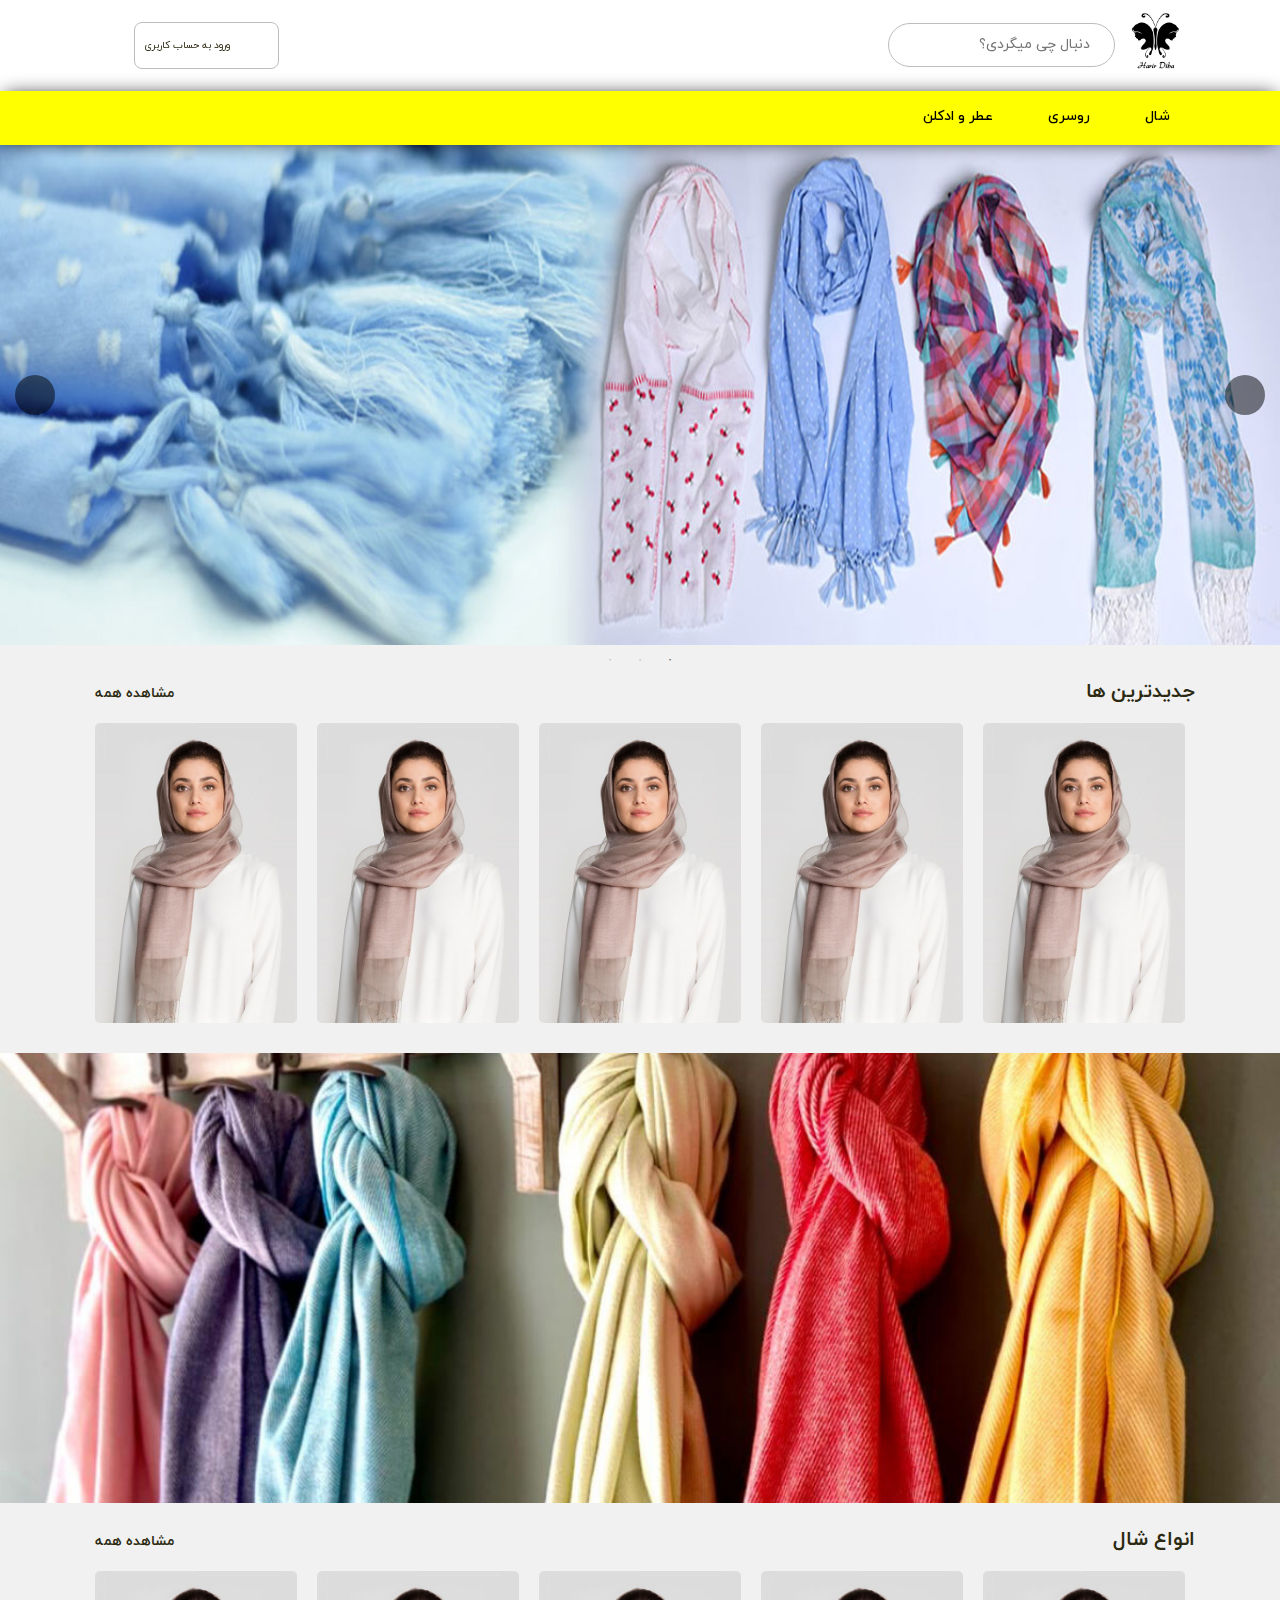
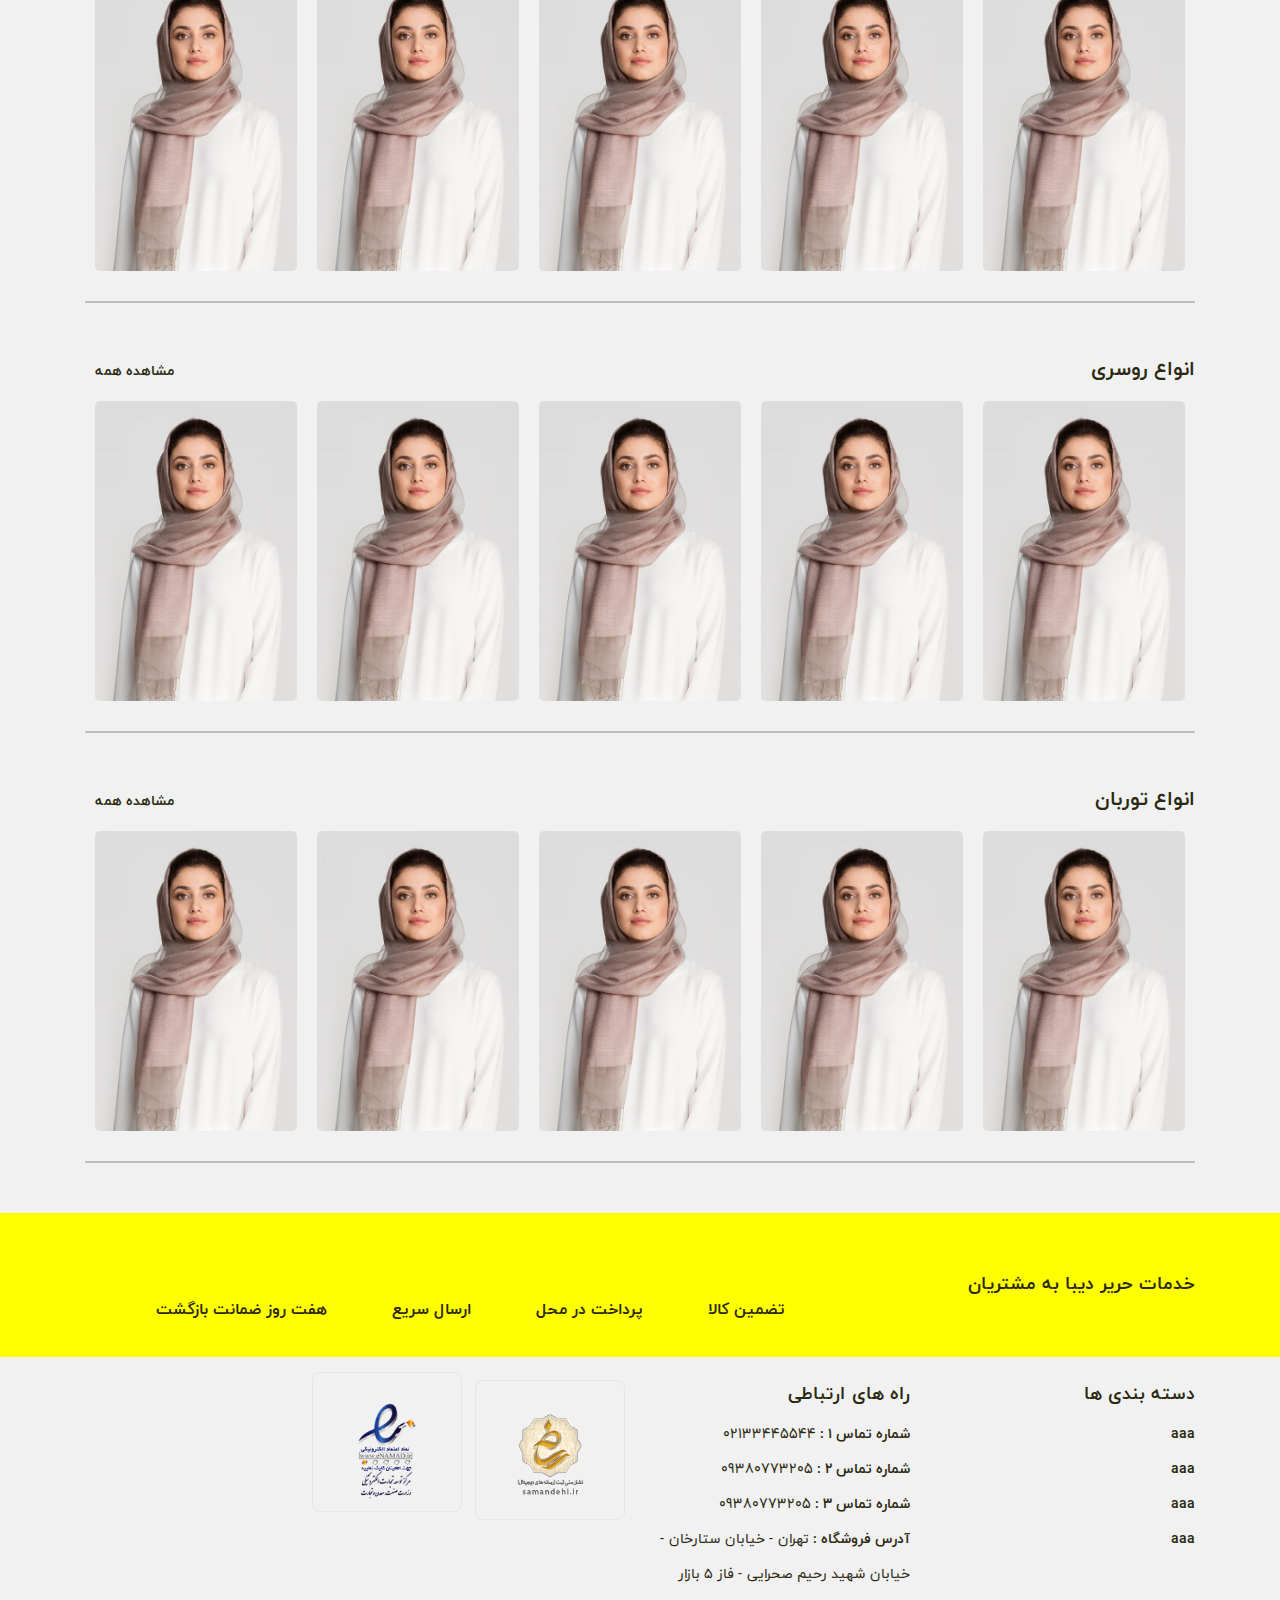
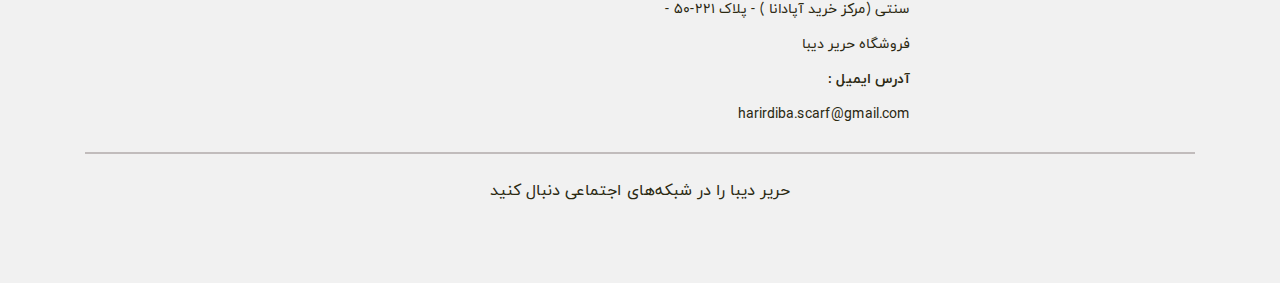
==== index.html @ 60653d2a "First commit" ====
<!DOCTYPE html>
<html lang="en" id="desktop">

<head>
    <meta http-equiv="Content-Type" content="text/html; charset=utf-8"/>
    <title>Harir Diba</title>
    <meta name="description" content="HarirDiba."/>
    <meta name="keywords" content="HarirDiba"/>
    <meta name="viewport" content="width=device-width, initial-scale=1">
    <link href="css/all-5.9.css" rel="stylesheet">
    <link rel="stylesheet" href="css/icomoon.css">
    <link rel="stylesheet" href="css/material-components-web.min.css">
    <link rel="stylesheet" href="css/bootstrap-grid.css"/>
    <link rel="stylesheet" type="text/css" href="css/slick.css"/>
    <link rel="stylesheet" type="text/css" href="css/slick-theme.css"/>
    <link href="css/style.css" rel="stylesheet"/>


</head>

<body>

<header id="header">
    <div class="main-header">
        <div class="container">
            <div class="main-menu">
                <div class="row">
                    <div class="col-lg-6">
                        <a class="logo" href="#">
                            <div class="img">
                                <img src="img/logo-black3.png"/>
                            </div>
                        </a>
                        <input class="search" type="text" placeholder="دنبال چی میگردی؟">
                        <div class="clear-fix"></div>
                    </div>
                    <div class="col-lg-6">
                        <div class="head-left">
                            <div class="basket-shoping left">
                                <i class="fas fa-shopping-cart"></i>
                            </div>
                            <div class="sub_user left">
                                <i class="fas fa-user margin-left-15"></i>
                                <span>ورود به حساب کاربری</span>
                            </div>
                            <div class="clear-fix"></div>
                        </div>
                    </div>
                </div>
            </div>
            <div class="mobile-menu">

            </div>
        </div>
        <div class="menu">
            <div class="container">
                <ul>
                    <li>
                        <a href="#">شال
                            <ul>
                                <li><a> شال 1</a></li>
                                <li><a> شال 2</a></li>
                            </ul>
                        </a>
                    </li>
                    <li>
                        <a href="#">روسری
                            <ul>
                                <li><a> روسری 1</a></li>
                                <li><a> روسری 2</a></li>
                            </ul>
                        </a>
                    </li>
                    <li>
                        <a href="#">عطر و ادکلن
                            <ul>
                                <li><a> عطر و ادکلن 1</a></li>
                                <li><a> عطر و ادکلن 2</a></li>
                            </ul>
                        </a>
                    </li>
                </ul>
            </div>
        </div>
    </div>
</header>

<main>
    <section class="slider-section margin-bottom-20">
        <div class="slider">
            <div class="main-slider">
                <div>
                    <div class="img">
                        <img src="img/slider1.jpg">
                    </div>
                </div>
                <div>
                    <div class="img">
                        <img src="img/slider2.jpg">
                    </div>
                </div>
                <div>
                    <div class="img">
                        <img src="img/banner3.jpg">
                    </div>
                </div>
            </div>
        </div>
    </section>

    <section class="margin-bottom-20">
        <div class="container">
            <div class="category">
                <div class="sec-head">
                    <div class="title">
                        <h2>جدیدترین ها</h2>
                    </div>
                    <div class="more">
                        <a href="">مشاهده همه</a>
                    </div>
                    <div class="clear-fix"></div>
                </div>
                <div class="row margin-bottom-20">
                    <div class="col-lg-12">
                        <div class="category-slide">
                            <div class="card">
                                <a href="#">
                                    <div class="img">
                                        <img src="img/slider1.jpg">
                                    </div>
                                    <div class="caption">
                                        <h2>روسری پلیسه حاشیه دار</h2>
                                        <h3> 350000 تومان </h3>
                                    </div>
                                </a>
                            </div>
                            <div class="card">
                                <a href="#">
                                    <div class="img">
                                        <img src="img/slider1.jpg">
                                    </div>
                                    <div class="caption">
                                        <h2>روسری پلیسه حاشیه دار</h2>
                                        <h3> 350000 تومان </h3>
                                    </div>
                                </a>
                            </div>
                            <div class="card">
                                <a href="#">
                                    <div class="img">
                                        <img src="img/slider1.jpg">
                                    </div>
                                    <div class="caption">
                                        <h2>روسری پلیسه حاشیه دار</h2>
                                        <h3> 350000 تومان </h3>
                                    </div>
                                </a>
                            </div>
                            <div class="card">
                                <a href="#">
                                    <div class="img">
                                        <img src="img/slider1.jpg">
                                    </div>
                                    <div class="caption">
                                        <h2>روسری پلیسه حاشیه دار</h2>
                                        <h3> 350000 تومان </h3>
                                    </div>
                                </a>
                            </div>
                            <div class="card">
                                <a href="#">
                                    <div class="img">
                                        <img src="img/slider1.jpg">
                                    </div>
                                    <div class="caption">
                                        <h2>روسری پلیسه حاشیه دار</h2>
                                        <h3> 350000 تومان </h3>
                                    </div>
                                </a>
                            </div>
                        </div>
                    </div>
                </div>
            </div>
        </div>
    </section>

    <section class="margin-bottom-20">
        <div class="banner">
            <img src="img/banner2.jpg">
        </div>
    </section>
    <section class="margin-bottom-20">
        <div class="container">
            <div class="product margin-top-15">
                <div class="sec-head">
                    <div class="title">
                        <h2>انواع شال</h2>
                    </div>
                    <div class="more">
                        <a href="">مشاهده همه</a>
                    </div>
                    <div class="clear-fix"></div>
                </div>
                <div class="row margin-bottom-20">
                    <div class="col-lg-12">
                        <div class="category-slide">
                            <div class="card">
                                <a href="#">
                                    <div class="img">
                                        <img src="img/slider1.jpg">
                                    </div>
                                    <div class="caption">
                                        <h2>روسری پلیسه حاشیه دار</h2>
                                        <h3> 350000 تومان </h3>
                                    </div>
                                </a>
                            </div>
                            <div class="card">
                                <a href="#">
                                    <div class="img">
                                        <img src="img/slider1.jpg">
                                    </div>
                                    <div class="caption">
                                        <h2>روسری پلیسه حاشیه دار</h2>
                                        <h3> 350000 تومان </h3>
                                    </div>
                                </a>
                            </div>
                            <div class="card">
                                <a href="#">
                                    <div class="img">
                                        <img src="img/slider1.jpg">
                                    </div>
                                    <div class="caption">
                                        <h2>روسری پلیسه حاشیه دار</h2>
                                        <h3> 350000 تومان </h3>
                                    </div>
                                </a>
                            </div>
                            <div class="card">
                                <a href="#">
                                    <div class="img">
                                        <img src="img/slider1.jpg">
                                    </div>
                                    <div class="caption">
                                        <h2>روسری پلیسه حاشیه دار</h2>
                                        <h3> 350000 تومان </h3>
                                    </div>
                                </a>
                            </div>
                            <div class="card">
                                <a href="#">
                                    <div class="img">
                                        <img src="img/slider1.jpg">
                                    </div>
                                    <div class="caption">
                                        <h2>روسری پلیسه حاشیه دار</h2>
                                        <h3> 350000 تومان </h3>
                                    </div>
                                </a>
                            </div>
                        </div>
                    </div>
                </div>
            </div>
        </div>
    </section>
    <section class="margin-bottom-20">
        <div class="container">
            <div class="product margin-top-15">
                <div class="sec-head">
                    <div class="title">
                        <h2>انواع روسری</h2>
                    </div>
                    <div class="more">
                        <a href="">مشاهده همه</a>
                    </div>
                    <div class="clear-fix"></div>
                </div>
                <div class="row margin-bottom-20">
                    <div class="col-lg-12">
                        <div class="category-slide">
                            <div class="card">
                                <a href="#">
                                    <div class="img">
                                        <img src="img/slider1.jpg">
                                    </div>
                                    <div class="caption">
                                        <h2>روسری پلیسه حاشیه دار</h2>
                                        <h3> 350000 تومان </h3>
                                    </div>
                                </a>
                            </div>
                            <div class="card">
                                <a href="#">
                                    <div class="img">
                                        <img src="img/slider1.jpg">
                                    </div>
                                    <div class="caption">
                                        <h2>روسری پلیسه حاشیه دار</h2>
                                        <h3> 350000 تومان </h3>
                                    </div>
                                </a>
                            </div>
                            <div class="card">
                                <a href="#">
                                    <div class="img">
                                        <img src="img/slider1.jpg">
                                    </div>
                                    <div class="caption">
                                        <h2>روسری پلیسه حاشیه دار</h2>
                                        <h3> 350000 تومان </h3>
                                    </div>
                                </a>
                            </div>
                            <div class="card">
                                <a href="#">
                                    <div class="img">
                                        <img src="img/slider1.jpg">
                                    </div>
                                    <div class="caption">
                                        <h2>روسری پلیسه حاشیه دار</h2>
                                        <h3> 350000 تومان </h3>
                                    </div>
                                </a>
                            </div>
                            <div class="card">
                                <a href="#">
                                    <div class="img">
                                        <img src="img/slider1.jpg">
                                    </div>
                                    <div class="caption">
                                        <h2>روسری پلیسه حاشیه دار</h2>
                                        <h3> 350000 تومان </h3>
                                    </div>
                                </a>
                            </div>
                        </div>
                    </div>
                </div>
            </div>
        </div>
    </section>
    <section class="margin-bottom-20">
        <div class="container">
            <div class="product margin-top-15">
                <div class="sec-head">
                    <div class="title">
                        <h2>انواع توربان</h2>
                    </div>
                    <div class="more">
                        <a href="">مشاهده همه</a>
                    </div>
                    <div class="clear-fix"></div>
                </div>
                <div class="row margin-bottom-20">
                    <div class="col-lg-12">
                        <div class="category-slide">
                            <div class="card">
                                <a href="#">
                                    <div class="img">
                                        <img src="img/slider1.jpg">
                                    </div>
                                    <div class="caption">
                                        <h2>روسری پلیسه حاشیه دار</h2>
                                        <h3> 350000 تومان </h3>
                                    </div>
                                </a>
                            </div>
                            <div class="card">
                                <a href="#">
                                    <div class="img">
                                        <img src="img/slider1.jpg">
                                    </div>
                                    <div class="caption">
                                        <h2>روسری پلیسه حاشیه دار</h2>
                                        <h3> 350000 تومان </h3>
                                    </div>
                                </a>
                            </div>
                            <div class="card">
                                <a href="#">
                                    <div class="img">
                                        <img src="img/slider1.jpg">
                                    </div>
                                    <div class="caption">
                                        <h2>روسری پلیسه حاشیه دار</h2>
                                        <h3> 350000 تومان </h3>
                                    </div>
                                </a>
                            </div>
                            <div class="card">
                                <a href="#">
                                    <div class="img">
                                        <img src="img/slider1.jpg">
                                    </div>
                                    <div class="caption">
                                        <h2>روسری پلیسه حاشیه دار</h2>
                                        <h3> 350000 تومان </h3>
                                    </div>
                                </a>
                            </div>
                            <div class="card">
                                <a href="#">
                                    <div class="img">
                                        <img src="img/slider1.jpg">
                                    </div>
                                    <div class="caption">
                                        <h2>روسری پلیسه حاشیه دار</h2>
                                        <h3> 350000 تومان </h3>
                                    </div>
                                </a>
                            </div>
                        </div>
                    </div>
                </div>
            </div>
        </div>
    </section>
</main>

<footer>
    <div class="bg-yellow">
        <div class="container">
            <div class="row">
                <div class="col-lg-4">
                    <h3>خدمات حریر دیبا به مشتریان</h3>
                </div>
                <div class="col-lg-8">
                    <ul class="services">
                        <li>
                            <i class="fas fa-certificate"></i>
                            تضمین کالا
                        </li>
                        <li>
                            <i class="fa fa-credit-card" aria-hidden="true"></i>
                            پرداخت در محل
                        </li>
                        <li>
                            <i class="fa fa-shipping-fast"></i>
                            ارسال سریع
                        </li>
                        <li>
                            <i class="fas fa-shipping-timed"></i>
                            هفت روز ضمانت بازگشت
                        </li>
                    </ul>
                </div>
            </div>
        </div>
    </div>
    <div class="container margin-top-15 margin-bottom-15">
        <div class="row">
            <div class="col-lg-3 footer-menu">
                <h3>دسته بندی ها</h3>
                <ul>
                    <li>
                        <a href="#">aaa</a>
                    </li>
                    <li>
                        <a href="#">aaa</a>
                    </li>
                    <li>
                        <a href="#">aaa</a>
                    </li>
                    <li>
                        <a href="#">aaa</a>
                    </li>
                </ul>
            </div>
            <div class="col-lg-3 footer-contact-us">
                <h3>راه های ارتباطی </h3>
                <ul>
                    <li> شماره تماس ۱ :
                        <span>02133445544</span>
                    </li>
                    <li> شماره تماس ۲ :
                        <span>09380773205</span>
                    </li>
                    <li> شماره تماس ۳ :
                        <span>09380773205</span>
                    </li>
                    <li> آدرس فروشگاه :
                        <span>تهران - خیابان ستارخان - خیابان شهید رحیم صحرایی - فاز ۵ بازار سنتی (مرکز خرید آپادانا ) - پلاک ۲۲۱-۵۰ - فروشگاه حریر دیبا</span>
                    </li>
                    <li> آدرس ایمیل :
                        <span>harirdiba.scarf@gmail.com</span>
                    </li>
                </ul>
            </div>
            <div class="col-lg-6">
                <ul class="neshan">
                    <li>
                        <div class="img">
                            <img src="img/logo-namad.png"/>
                        </div>
                    </li>
                    <li>
                        <div class="img">
                            <img src="img/logo-namad2.png"/>
                        </div>
                    </li>
                </ul>
            </div>
        </div>
        <div class="divider"></div>
        <div class="social">
            <div class="row justify-content-center center">
                <div class="col-lg-12">
                    <span>حریر دیبا را در شبکه‌های اجتماعی دنبال کنید</span>
                    <ul>
                        <li>
                            <a href=""><i class="fab fa-instagram" aria-hidden="true"></i></a>
                        </li>
                        <li>
                            <a href=""><i class="fab fa-telegram" aria-hidden="true"></i></a>
                        </li>
                    </ul>
                </div>
            </div>
        </div>
    </div>
</footer>

<script src="js/jquery.min.js"></script>
<script src="js/main.js"></script>
<script type="text/javascript" src="js/jquery-1.11.0.min.js"></script>
<script type="text/javascript" src="js/jquery-migrate-1.2.1.min.js"></script>
<script type="text/javascript" src="js/slick.min.js"></script>

</body>

</html>
---- css/icomoon.css ----
@font-face {
  font-family: 'icomoon';
  src:  url('../fonts/icomoon.eot?j36hbl');
  src:  url('../fonts/icomoon.eot?j36hbl#iefix') format('embedded-opentype'),
  url('../fonts/icomoon.ttf?j36hbl') format('truetype'),
  url('../fonts/icomoon.woff?j36hbl') format('woff'),
  url('../fonts/icomoon.svg?j36hbl#icomoon') format('svg');
  font-weight: normal;
  font-style: normal;
  font-display: block;
}

[class^="icon-"], [class*=" icon-"] {
  /* use !important to prevent issues with browser extensions that change fonts */
  font-family: 'icomoon' !important;
  speak: none;
  font-style: normal;
  font-weight: normal;
  font-variant: normal;
  text-transform: none;
  line-height: 1;

  /* Better Font Rendering =========== */
  -webkit-font-smoothing: antialiased;
  -moz-osx-font-smoothing: grayscale;
}

.icon-google-play:before {
  content: "\e900";
}
.icon-instagram:before {
  content: "\e901";
}
.icon-left-arrow:before {
  content: "\e902";
}
.icon-linkdin:before {
  content: "\e903";
}
.icon-long-left-arrow:before {
  content: "\e904";
}
.icon-menu:before {
  content: "\e905";
}
.icon-right-arrow:before {
  content: "\e906";
}
.icon-telegram:before {
  content: "\e907";
}
.icon-color:before {
  content: "\e908";
}
.icon-corp:before {
  content: "\e909";
}
.icon-design:before {
  content: "\e90a";
}
.icon-develop:before {
  content: "\e90b";
}
.icon-external-link:before {
  content: "\e90c";
}
.icon-facebook:before {
  content: "\e90d";
}
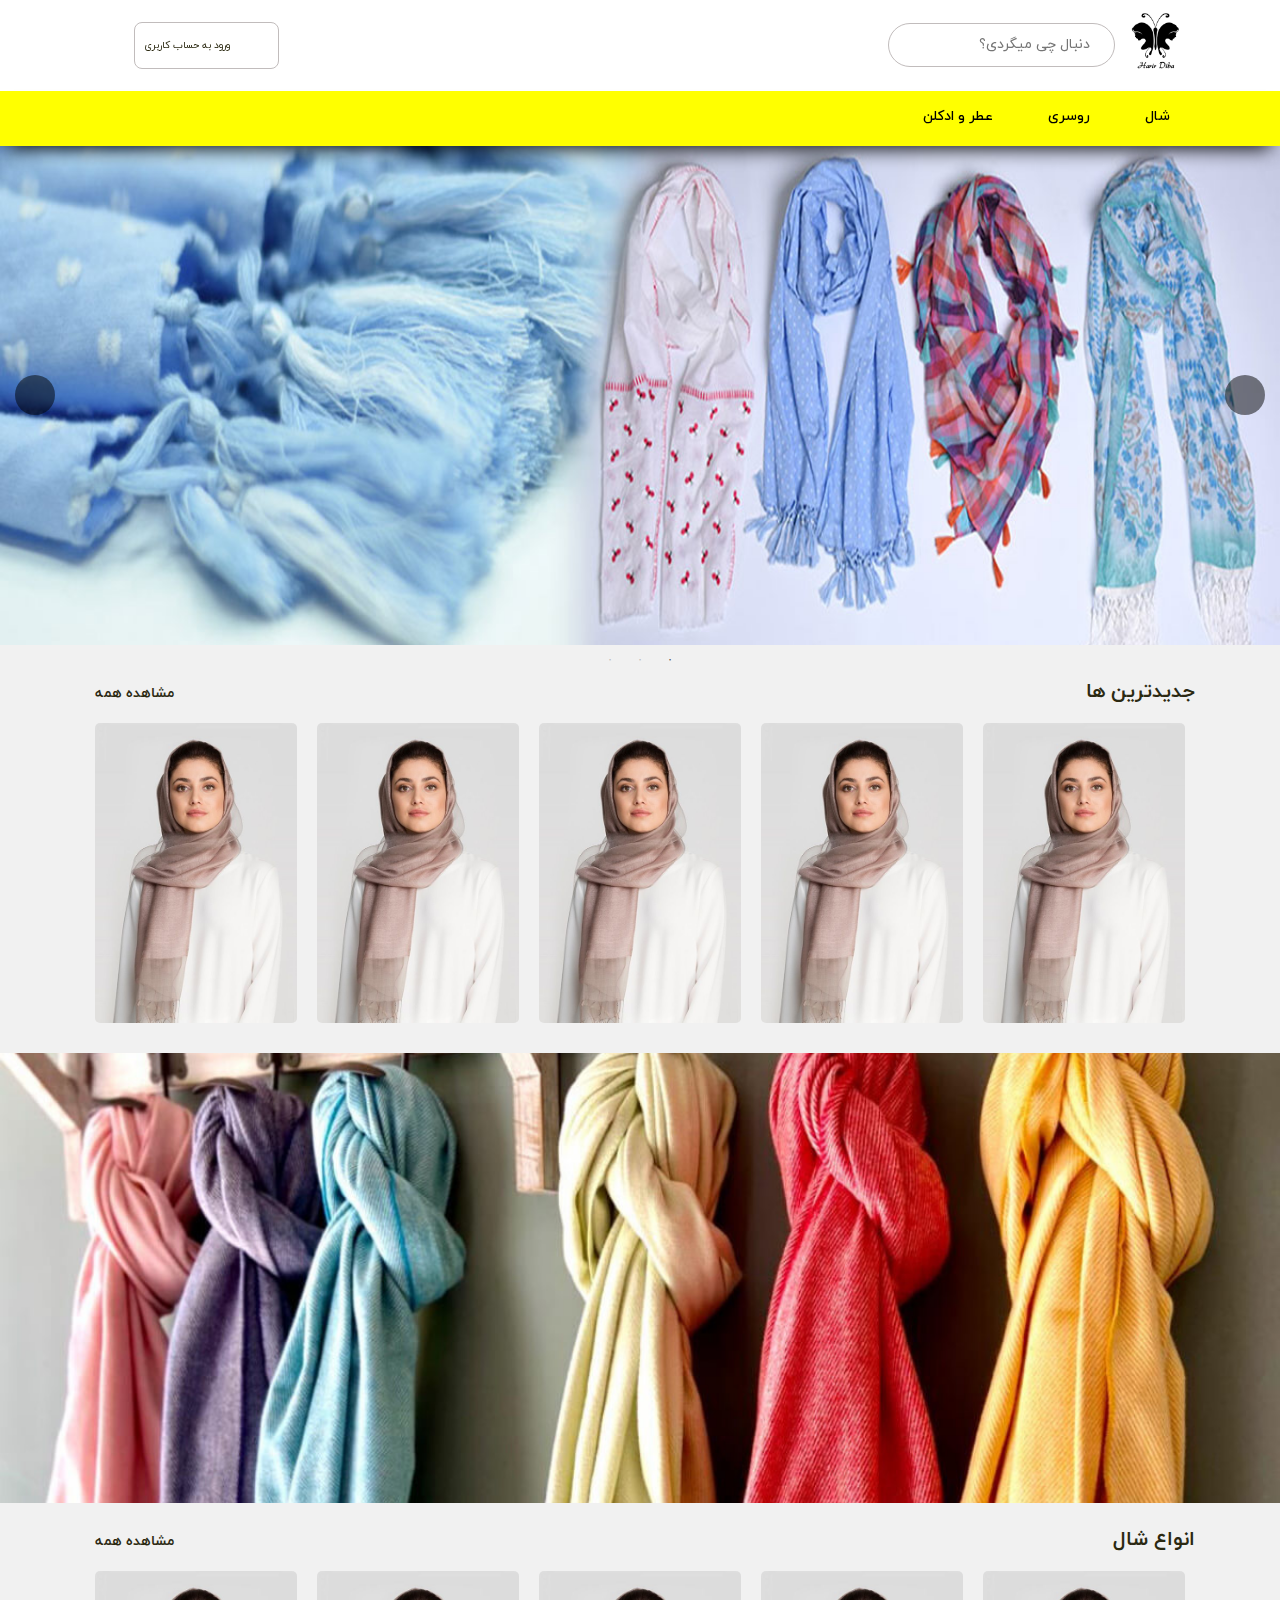
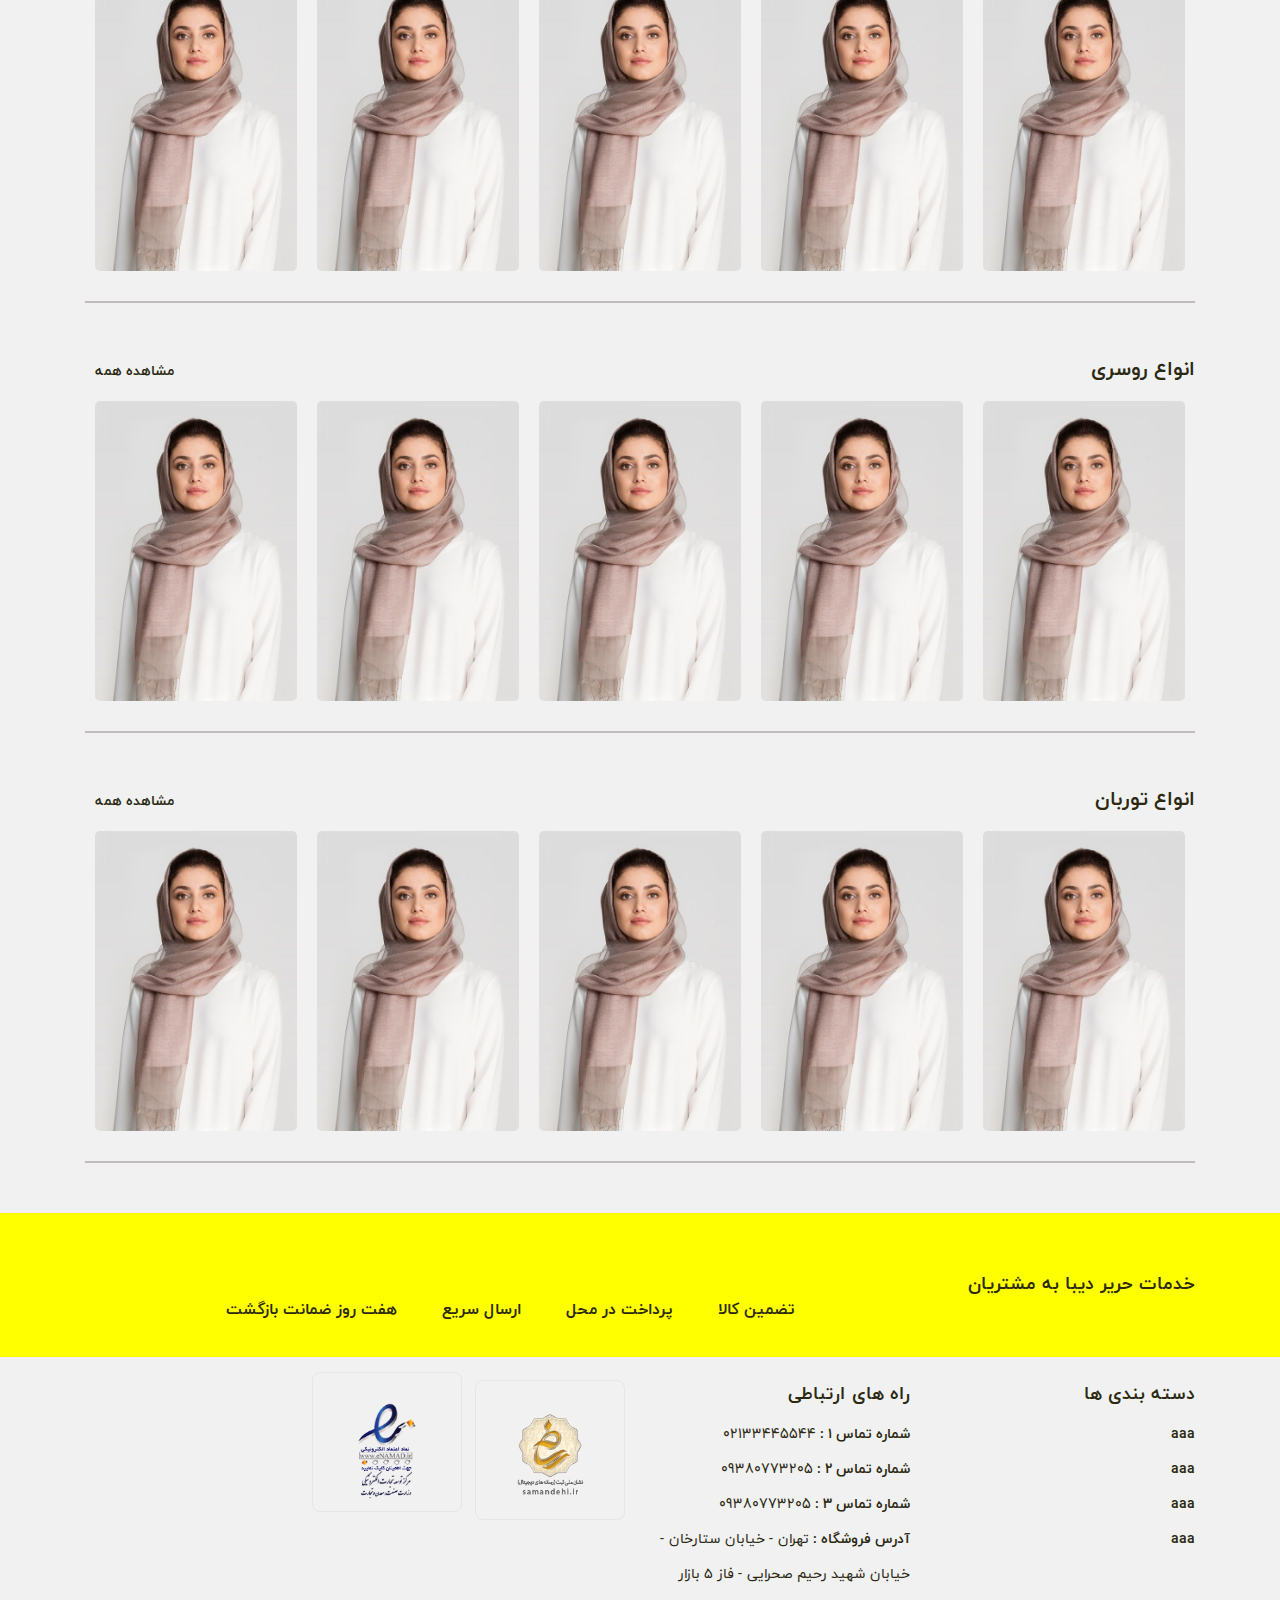
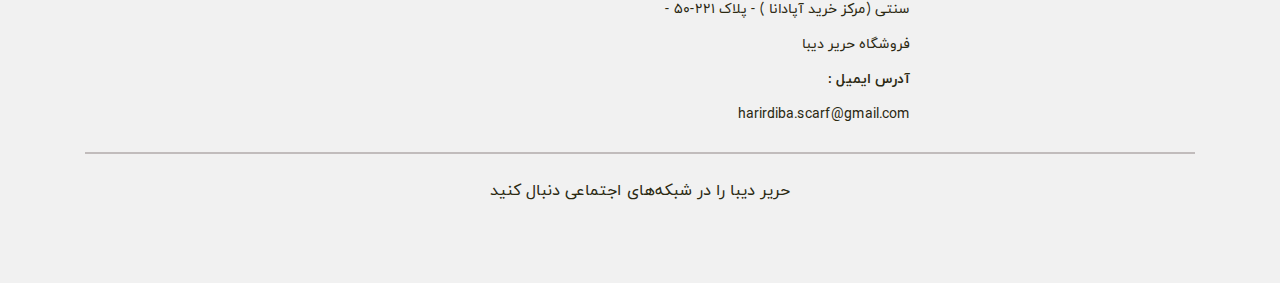
==== commit 0061656c: "2 push" ====
--- a/index.html
+++ b/index.html
@@ -22,8 +22,8 @@
 
 <header id="header">
     <div class="main-header">
-        <div class="container">
-            <div class="main-menu">
+        <div class="main-menu">
+            <div class="container">
                 <div class="row">
                     <div class="col-lg-6">
                         <a class="logo" href="#">
@@ -48,38 +48,59 @@
                     </div>
                 </div>
             </div>
-            <div class="mobile-menu">
-
-            </div>
-        </div>
-        <div class="menu">
+            <div class="menu">
+                <div class="container">
+                    <ul>
+                        <li>
+                            <a href="#">شال
+                                <ul>
+                                    <li><a> شال 1</a></li>
+                                    <li><a> شال 2</a></li>
+                                </ul>
+                            </a>
+                        </li>
+                        <li>
+                            <a href="#">روسری
+                                <ul>
+                                    <li><a> روسری 1</a></li>
+                                    <li><a> روسری 2</a></li>
+                                </ul>
+                            </a>
+                        </li>
+                        <li>
+                            <a href="#">عطر و ادکلن
+                                <ul>
+                                    <li><a> عطر و ادکلن 1</a></li>
+                                    <li><a> عطر و ادکلن 2</a></li>
+                                </ul>
+                            </a>
+                        </li>
+                    </ul>
+                </div>
+            </div>
+        </div>
+
+        <div class="mobile-menu">
             <div class="container">
-                <ul>
-                    <li>
-                        <a href="#">شال
-                            <ul>
-                                <li><a> شال 1</a></li>
-                                <li><a> شال 2</a></li>
-                            </ul>
+                <div class="row">
+                    <div class="col-lg-12">
+                        <i class="fas fa-bars right"></i>
+                        <i class="fas fa-user margin-left-15 left"></i>
+                        <a class="logo center" href="#">
+                            <div class="img">
+                                <img src="img/logo-black3.png"/>
+                            </div>
                         </a>
-                    </li>
-                    <li>
-                        <a href="#">روسری
-                            <ul>
-                                <li><a> روسری 1</a></li>
-                                <li><a> روسری 2</a></li>
-                            </ul>
-                        </a>
-                    </li>
-                    <li>
-                        <a href="#">عطر و ادکلن
-                            <ul>
-                                <li><a> عطر و ادکلن 1</a></li>
-                                <li><a> عطر و ادکلن 2</a></li>
-                            </ul>
-                        </a>
-                    </li>
-                </ul>
+                        <div class="clear-fix"></div>
+                    </div>
+                </div>
+            </div>
+            <div class="menu">
+                <div class="container">
+                    <input class="search right" type="text" placeholder="دنبال چی میگردی؟">
+                    <i class="fas fa-shopping-cart left"></i>
+                    <div class="clear-fix"></div>
+                </div>
             </div>
         </div>
     </div>
--- a/css/style.css
+++ b/css/style.css
@@ -181,6 +181,12 @@
     display: none;
 }
 
+.main-menu {
+    display: block;
+}
+.mobile-menu {
+    display: none;
+}
 .transparent-back {
     display: none;
 }
@@ -252,10 +258,11 @@
     background-color: #ffff00;
     display: inline-block;
     width: 100%;
-    box-shadow: 0 0 20px -5px #000;
-    -moz-box-shadow: 0 0 20px -5px #000;
-    -o-box-shadow: 0 0 20px -5px #000;
-    -webkit-box-shadow: 0 0 20px -5px #000;
+    height: 55px;
+    box-shadow:  0 12px 20px -10px #000;
+    -moz-box-shadow:  0 12px 20px -10px #000;
+    -o-box-shadow:  0 12px 20px -10px #000;
+    -webkit-box-shadow: 0 12px 20px -10px #000;
 }
 
 .menu ul li {
@@ -331,8 +338,22 @@
     background-color: #ffffdf;
     border-radius: 6px;
 }
-
-/*--end-header--*/
+.mobile-menu i {
+    font-size: 30px;
+    margin: 28px 0;
+}
+.mobile-menu .logo {
+    float: none;
+}
+.mobile-menu .fa-shopping-cart {
+    font-size: 24px;
+    margin: 15px 0;
+}
+.mobile-menu .search {
+    margin: 6px 0;
+    color: black;
+}
+    /*--end-header--*/
 
 /*main*/
 /*.slider-section .slider .main-slider .slick-prev:before,*/
@@ -570,7 +591,7 @@
     line-height: 34px;
     text-align: center;
     display: inline-block;
-    padding: 0 30px;
+    padding: 0 20px;
 }
 .bg-yellow .services li i {
     display: block;
@@ -649,7 +670,37 @@
 }
 
 @media (max-width: 992px) {
-
+    .main-menu {
+        display: none;
+    }
+    .mobile-menu {
+        display: block;
+    }
+    .head-left i {
+        font-size: 24px;
+    }
+    .menu ul {
+        display: none;
+    }
+    .bg-yellow h3 {
+        text-align: center;
+    }
+    .bg-yellow .services {
+        text-align: center;
+    }
+    .bg-yellow .services li {
+        font-size: 10px;
+        margin: 0 10px;
+        padding: 0 18px;
+    }
+    .logo {
+        display: unset;
+        float: none;
+    }
+    .logo .img {
+        margin: 0 auto;
+        display: block;
+    }
 }
 
 @media (max-width: 768px) {
@@ -657,5 +708,14 @@
 }
 
 @media (max-width: 576px) {
-
-}
+    .bg-yellow .services li {
+        font-size: 16px;
+        display: block;
+        text-align: center;
+        margin-bottom: 15px;
+    }
+
+    .bg-yellow .services li i {
+        margin-bottom: 10px;
+    }
+}
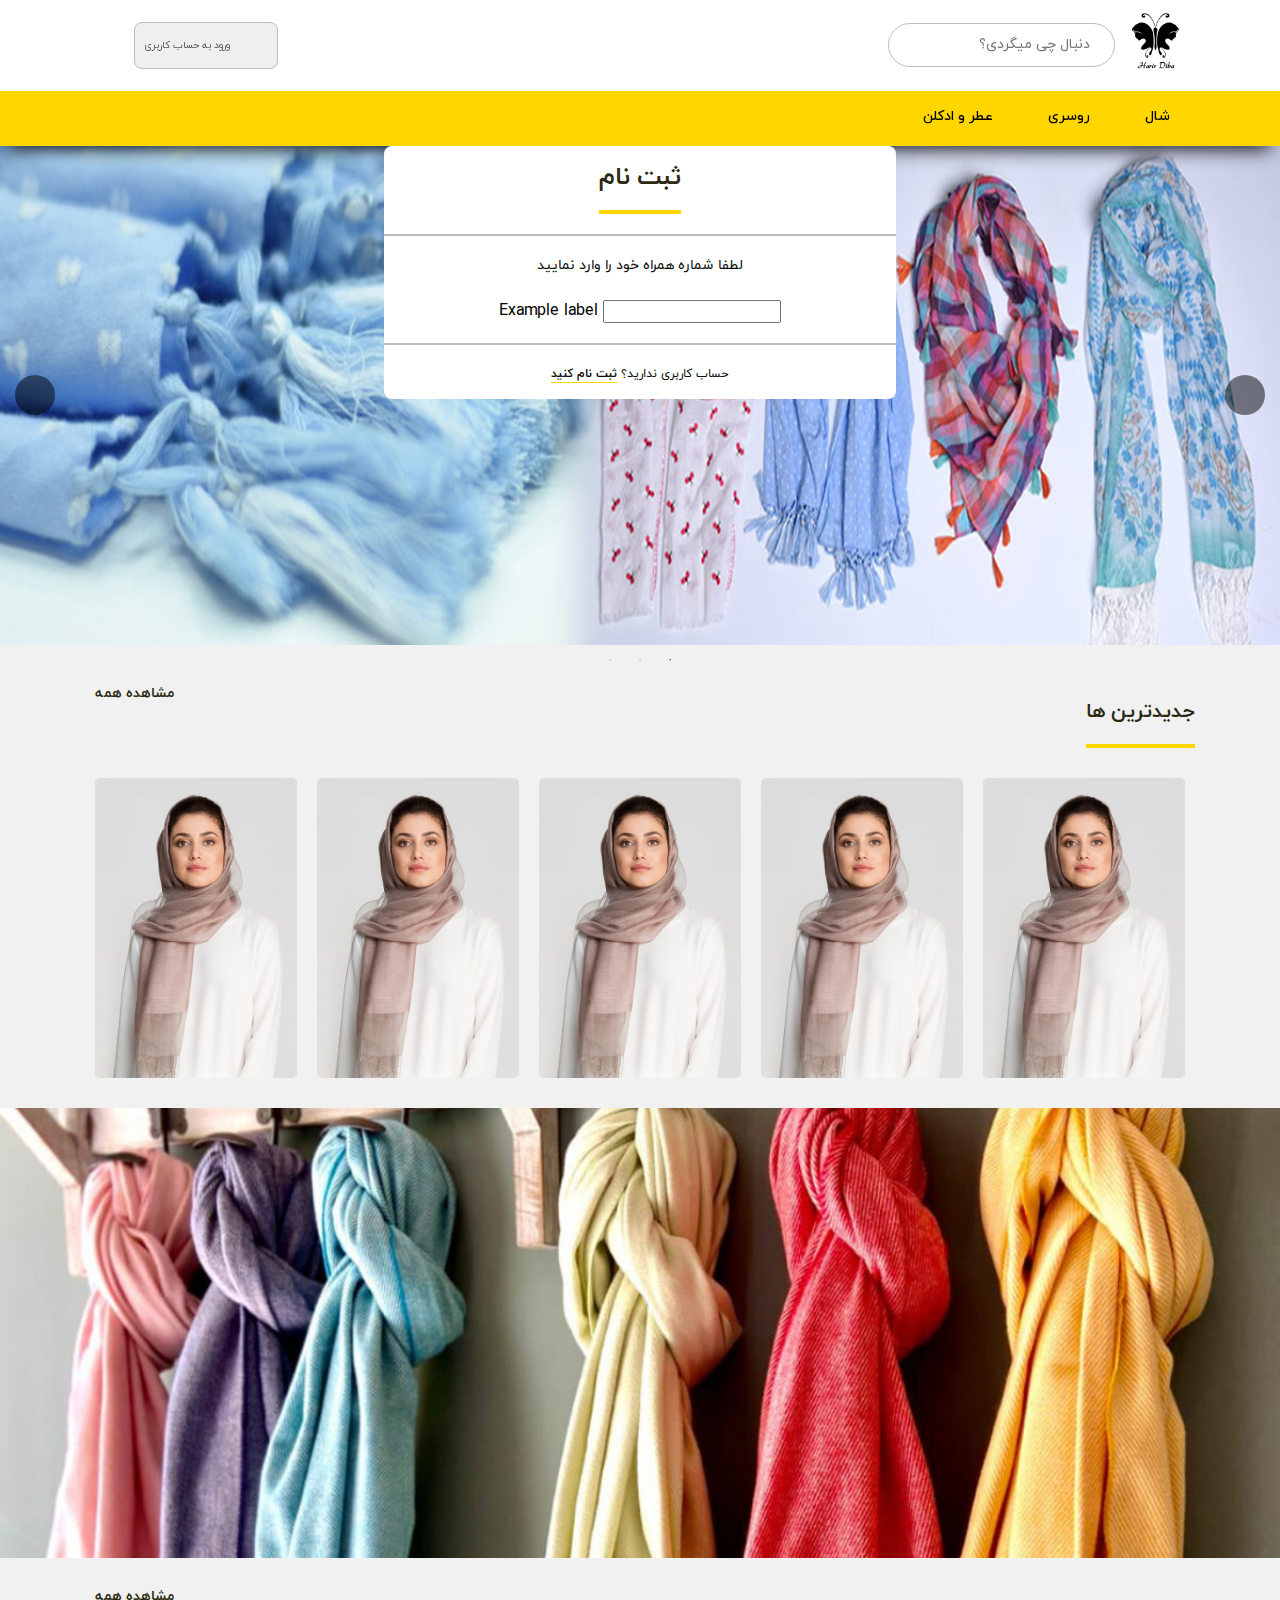
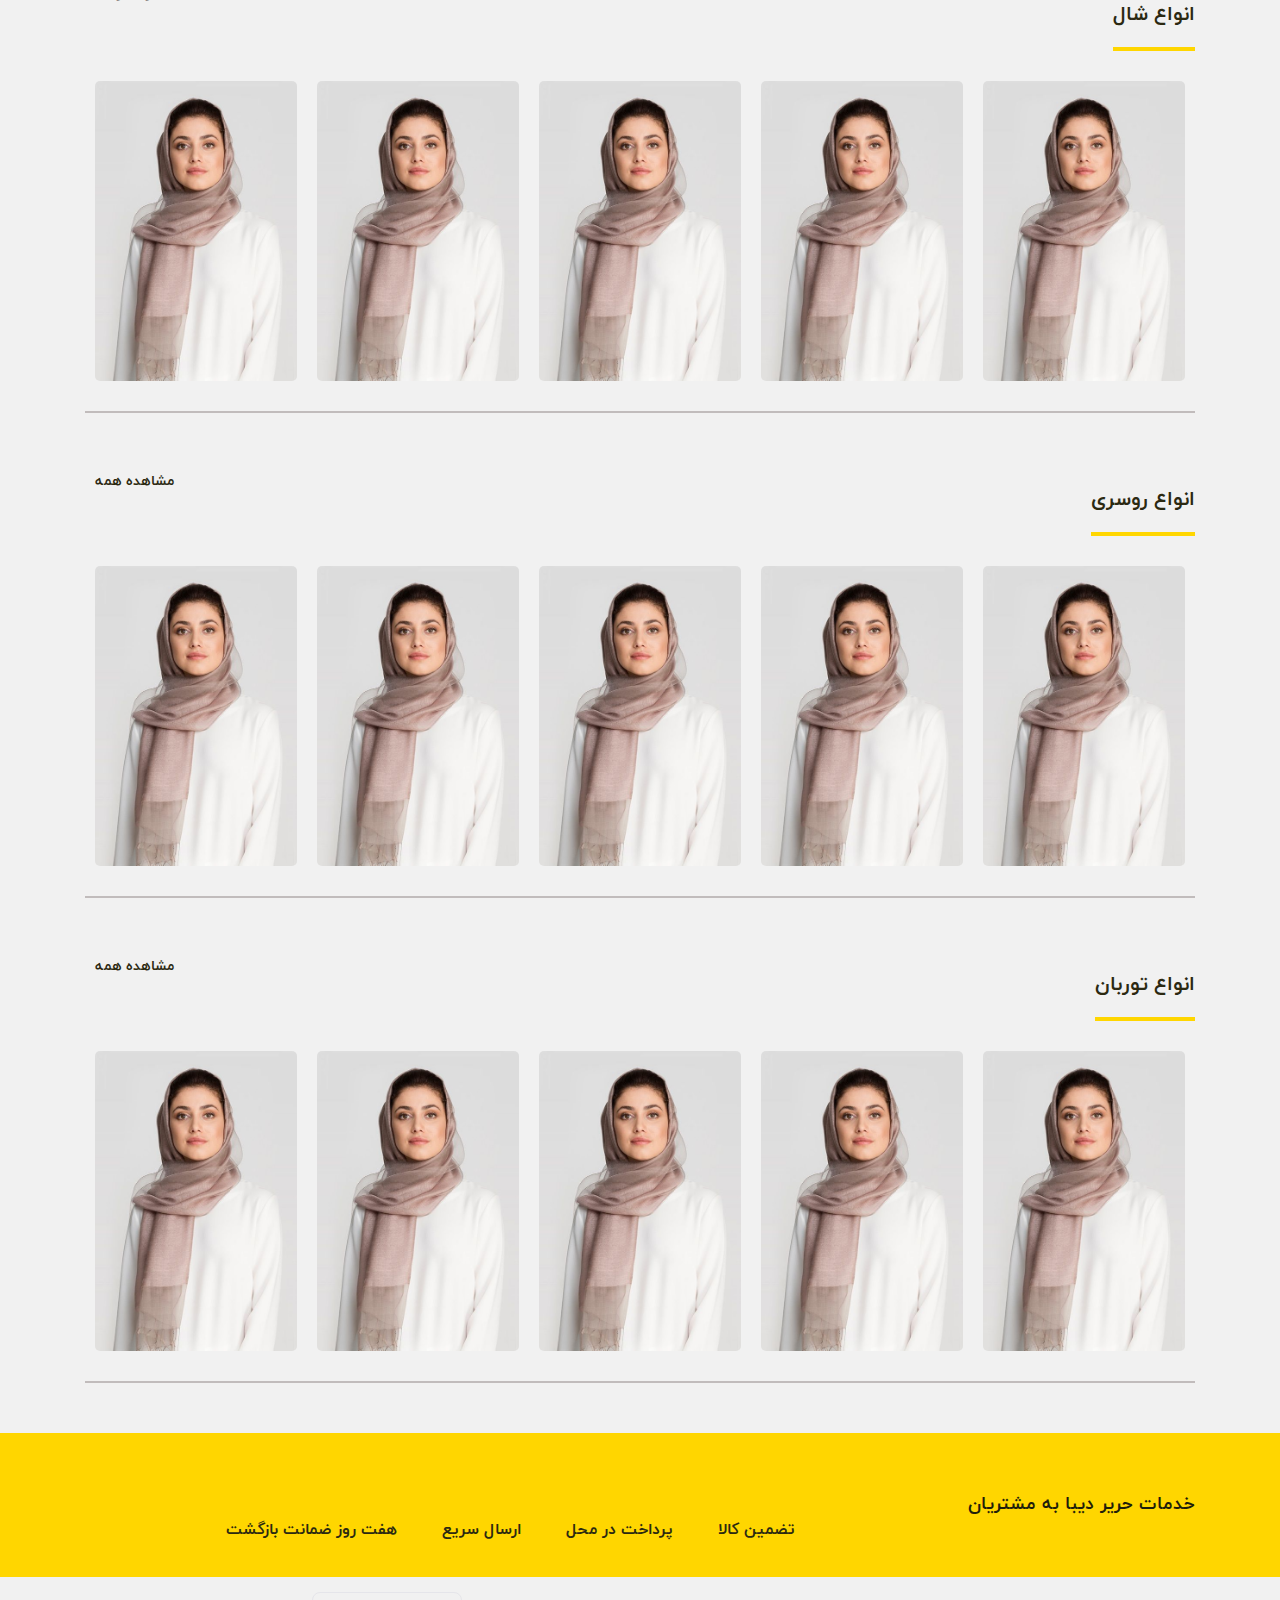
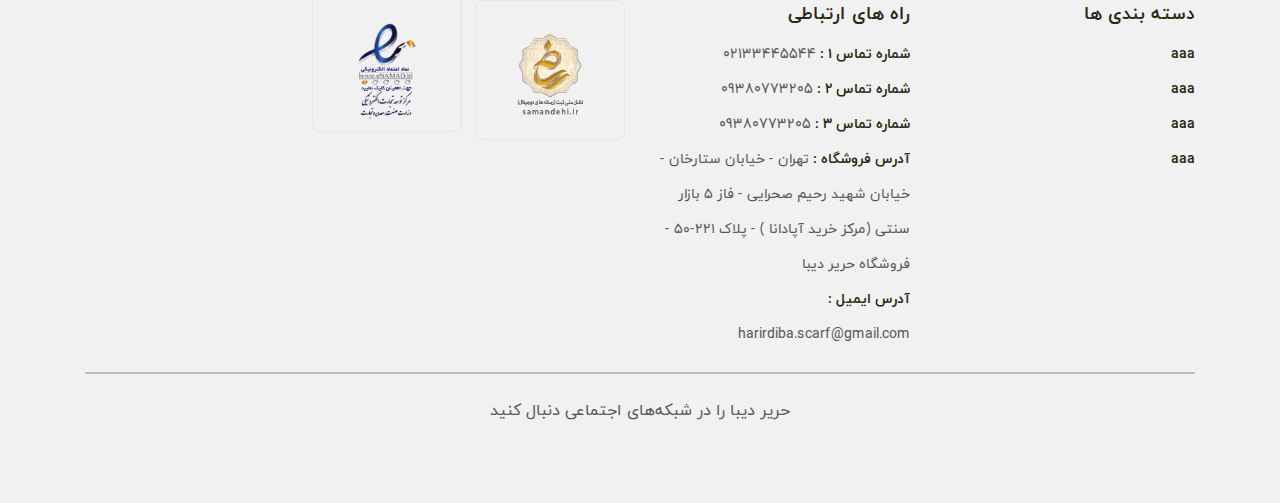
==== commit deddf875: "html" ====
--- a/index.html
+++ b/index.html
@@ -39,10 +39,10 @@
                             <div class="basket-shoping left">
                                 <i class="fas fa-shopping-cart"></i>
                             </div>
-                            <div class="sub_user left">
+                            <button type="button" class="sub_user left" data-toggle="modal" data-target="#modal">
                                 <i class="fas fa-user margin-left-15"></i>
                                 <span>ورود به حساب کاربری</span>
-                            </div>
+                            </button>
                             <div class="clear-fix"></div>
                         </div>
                     </div>
@@ -104,6 +104,32 @@
             </div>
         </div>
     </div>
+
+    <!-- Modal -->
+    <div class="modal">
+        <div class="modal-header">
+            <div class="title">
+                <h2>ثبت نام</h2>
+            </div>
+            <div class="divider"></div>
+        </div>
+        <div class="modal-content center">
+            <form class="form active">
+                <p>لطفا شماره همراه خود را وارد نمایید</p>
+                <div class="md-form">
+                    <input mdbInput type="text" id="form1" class="form-control">
+                    <label for="form1" class="">Example label</label>
+                </div>
+            </form>
+        </div>
+        <div class="modal-footer center">
+            <div class="divider"></div>
+            <p>حساب کاربری ندارید؟
+                <a href="">ثبت نام کنید</a>
+            </p>
+        </div>
+    </div>
+
 </header>
 
 <main>
--- a/css/style.css
+++ b/css/style.css
@@ -87,7 +87,7 @@
 }
 
 /*colors*/
-/*    #ffff00   */
+/*    #ffd600   */
 /*    #ffff52   */
 /*    #ffff7a   */
 /*    #ffff9e   */
@@ -141,12 +141,15 @@
 .center {
     text-align: center;
 }
+
 .right {
     float: right;
 }
+
 .left {
     float: left;
 }
+
 .clear-fix {
     clear: both;
 }
@@ -166,14 +169,37 @@
 .margin-bottom-15 {
     margin-bottom: 15px;
 }
+
 .margin-left-15 {
     margin-left: 15px;
 }
+
 .margin-right-15 {
     margin-left: 15px;
 }
+
+.margin-top-20 {
+    margin-top: 20px;
+}
+
 .margin-bottom-20 {
     margin-bottom: 20px;
+}
+
+.margin-left-20 {
+    margin-left: 20px;
+}
+
+.margin-right-20 {
+    margin-left: 20px;
+}
+
+.padding-top-20 {
+    padding-top: 20px;
+}
+
+.padding-bottom-20 {
+    padding-bottom: 20px;
 }
 
 /*--header--*/
@@ -184,9 +210,11 @@
 .main-menu {
     display: block;
 }
+
 .mobile-menu {
     display: none;
 }
+
 .transparent-back {
     display: none;
 }
@@ -229,11 +257,13 @@
     border-bottom: 1px solid #c1bcbc;
     border-radius: 0;
 }
+
 .head-left .fa-shopping-cart {
     font-size: 24px;
     margin: 33px 10px;
     cursor: pointer;
 }
+
 .head-left .sub_user {
     border-radius: 8px;
     border: 1px solid #c1bcbc;
@@ -241,27 +271,31 @@
     padding: 5px 10px;
     cursor: pointer;
 }
-.head-left .sub_user .fa-user{
+
+.head-left .sub_user .fa-user {
     font-size: 24px;
     position: relative;
     top: 5px;
 }
+
 .head-left .sub_user span {
     font-size: 10px;
 
 }
+
 .head-left .sub_user:hover {
-    background-color: #ffff00;
-    border-color: #ffff00;
-}
+    background-color: #ffd600;
+    border-color: #ffd600;
+}
+
 .menu {
-    background-color: #ffff00;
+    background-color: #ffd600;
     display: inline-block;
     width: 100%;
     height: 55px;
-    box-shadow:  0 12px 20px -10px #000;
-    -moz-box-shadow:  0 12px 20px -10px #000;
-    -o-box-shadow:  0 12px 20px -10px #000;
+    box-shadow: 0 12px 20px -10px #000;
+    -moz-box-shadow: 0 12px 20px -10px #000;
+    -o-box-shadow: 0 12px 20px -10px #000;
     -webkit-box-shadow: 0 12px 20px -10px #000;
 }
 
@@ -338,28 +372,29 @@
     background-color: #ffffdf;
     border-radius: 6px;
 }
+
 .mobile-menu i {
     font-size: 30px;
     margin: 28px 0;
 }
+
 .mobile-menu .logo {
     float: none;
 }
+
 .mobile-menu .fa-shopping-cart {
     font-size: 24px;
     margin: 15px 0;
 }
+
 .mobile-menu .search {
     margin: 6px 0;
     color: black;
 }
-    /*--end-header--*/
+
+/*--end-header--*/
 
 /*main*/
-/*.slider-section .slider .main-slider .slick-prev:before,*/
-/*.slider-section .slider .main-slider .slick-next:before {*/
-/*    display: none;*/
-/*}*/
 .slider-section .slider .main-slider .slick-prev {
 
     left: 15px;
@@ -443,24 +478,24 @@
 }
 
 .sec-head .more:hover {
-    border-bottom: 2px solid #ffff00;
-    border-top: 2px solid #ffff00;
-}
-
-.category-slide .card {
+    border-bottom: 2px solid #ffd600;
+    border-top: 2px solid #ffd600;
+}
+
+.card {
     margin: 10px;
     border-radius: 5px;
     display: inline-block;
     position: relative;
 }
 
-.category-slide .card .img {
+.card .img {
     width: 100%;
     height: 300px;
     border-radius: 5px;
 }
 
-.category-slide .card .img img {
+.card .img img {
     display: block;
     width: 100%;
     height: 100%;
@@ -472,7 +507,7 @@
     overflow: hidden;
 }
 
-.category-slide .card .caption {
+.card .caption {
     position: absolute;
     bottom: 0px;
     right: 0;
@@ -490,14 +525,14 @@
     padding: 10px 15px;
 }
 
-.category-slide .card .caption h2 {
+.card .caption h2 {
     font-size: 16px;
     color: #000000;
     font-weight: bold;
     line-height: 34px;
 }
 
-.category-slide .card .caption h3 {
+.card .caption h3 {
     font-size: 14px;
     color: #1b803d;
     font-weight: bold;
@@ -505,50 +540,15 @@
     text-align: left;
 }
 
-.category-slide .card:hover .caption {
+.card:hover .caption {
     margin-bottom: 0;
 }
 
-.category-slide .card:hover img {
+.card:hover img {
     webkit-filter: blur(1px);
     filter: blur(1px);
 }
 
-/*.category-slide .slick-next {*/
-/*    right: -50px;*/
-/*    border-radius: 50%;*/
-/*    background-color: white;*/
-/*    box-shadow: 0 0 20px -5px #000;*/
-/*    -moz-box-shadow: 0 0 20px -5px #000;*/
-/*    -o-box-shadow: 0 0 20px -5px #000;*/
-/*    -webkit-box-shadow: 0 0 20px -5px #000;*/
-/*    width: 40px;*/
-/*    height: 40px;*/
-/*}*/
-/*.category-slide .slick-next:before {*/
-/*    content: '\e902';*/
-/*    top: 0;*/
-/*    right: 0;*/
-/*    position: absolute;*/
-/*    color: black;*/
-/*}*/
-/*.category-slide .slick-prev {*/
-/*    left: -50px;*/
-/*    border-radius: 50%;*/
-/*    background-color: white;*/
-/*    box-shadow: 0 0 20px -5px #000;*/
-/*    -moz-box-shadow: 0 0 20px -5px #000;*/
-/*    -o-box-shadow: 0 0 20px -5px #000;*/
-/*    -webkit-box-shadow: 0 0 20px -5px #000;*/
-/*    width: 40px;*/
-/*    height: 40px;*/
-/*}*/
-/*.category-slide .slick-prev:before {*/
-/*    content: 'f0da';*/
-/*    top: 0;*/
-/*    left: 0;*/
-/*    position: absolute;*/
-/*}*/
 .banner {
     width: 100%;
     height: 450px;
@@ -568,15 +568,452 @@
     margin-bottom: 50px;
 }
 
+.first-img {
+    width: 100%;
+    max-width: 395px;
+    height: 400px;
+}
+
+.first-img img {
+    width: 100%;
+    height: 100%;
+    object-fit: cover;
+    -o-object-fit: cover;
+    object-position: center;
+    -o-object-position: center;
+    border-radius: 10px;
+}
+
+.gallery ul {
+    width: 420px;
+}
+
+.gallery ul li {
+    display: inline-block;
+    margin-bottom: 10px;
+    cursor: pointer;
+}
+
+.gallery ul li .img {
+    width: 80px;
+    height: 80px;
+}
+
+.gallery ul li .img img.active {
+    opacity: 100%;
+    border: 1px solid gray;
+}
+
+.gallery ul li .img img {
+    width: 100%;
+    height: 100%;
+    object-fit: cover;
+    -o-object-fit: cover;
+    object-position: center;
+    -o-object-position: center;
+    opacity: 80%;
+    border-radius: 10px;
+}
+
+span {
+    color: #585851
+}
+
+.desc, .category {
+    margin: 20px 0;
+}
+
+.attribute ul {
+    margin: 10px 0;
+}
+
+.attribute ul li {
+    margin-right: 20px;
+    position: relative;
+    line-height: 28px;
+    font-size: 14px;
+    color: #585851;
+}
+
+.attribute ul li:before {
+    content: "";
+    width: 10px;
+    height: 10px;
+    background-color: #585851;
+    position: absolute;
+    right: -20px;
+    top: 7px;
+    line-height: 10px;
+    border-radius: 50%;
+}
+
+.gray-box {
+    border: 1px solid #efefef;
+    border-radius: 10px;
+    background-color: #e9e9e9;
+    padding: 20px;
+}
+
+.btn-yellow {
+    background-color: #ffd600;
+    border-radius: 4px;
+    border-style: none;
+    padding: 10px 30px;
+    cursor: pointer;
+    display: block;
+    margin: 0 auto;
+    width: 100%;
+    text-decoration: none;
+    text-align: center;
+    color: #030a16;
+    font-size: 14px;
+    font-weight: bold;
+}
+
+.btn-gray {
+    background-color: #c1bcbc;
+    border-radius: 4px;
+    border-style: none;
+    padding: 10px 30px;
+    cursor: pointer;
+    display: block;
+    margin: 0 auto;
+    width: 100%;
+    text-decoration: none;
+    text-align: center;
+    color: #030a16;
+    font-size: 14px;
+    font-weight: bold;
+}
+
+.gray-box .price {
+    margin: 20px 5px;
+}
+
+.gray-box .product-price {
+    color: #030a16;
+    font-weight: 700;
+    font-size: 22px;
+    line-height: 41px;
+    text-align: left;
+}
+
+.gray-box .off-price span {
+    padding: 3px .7rem 1px;
+    font-weight: 700;
+    background: #fb3449;
+    border-radius: 1rem;
+    color: #fff;
+    font-size: 1.1rem;
+}
+
+.gray-box .off-price {
+    text-align: left;
+}
+
+.gray-box .off-price h4 {
+    color: #585851;
+    font-weight: 700;
+    font-size: 14px;
+    line-height: 30px;
+    position: relative;
+    display: inline-block;
+}
+
+.gray-box .off-price h4:after {
+    content: "";
+    width: 100%;
+    height: 1px;
+    background-color: #585851;
+    position: absolute;
+    top: 15px;
+    right: 0;
+    left: 0;
+    z-index: 1;
+}
+
+.gray-box ul li {
+    border-bottom: 1px solid #bcbcbc;
+    position: relative;
+}
+
+.gray-box ul li span {
+    line-height: 50px;
+    font-weight: normal;
+    font-size: 14px;
+    margin-right: 25px;
+    overflow: hidden;
+    z-index: 2;
+}
+
+.gray-box ul li:before {
+    content: "";
+    width: 10px;
+    height: 10px;
+    border-radius: 50%;
+    background-color: #585851;
+    position: absolute;
+    right: 0;
+    top: 20px;
+}
+
+.main-single .product {
+    border-bottom: none;
+}
+
+.main-single .bg-yellow {
+    background-color: #ffd600;
+    padding: 20px 0;
+}
+
+.counter-box {
+    border: 1px solid #bcbcbc;
+    border-radius: 6px;
+    display: inline-block;
+}
+
+.counter-box input {
+    border: none;
+    width: 50px;
+    text-align: center;
+    background-color: transparent;
+}
+
+.counter-box button {
+    font-size: 16px;
+    padding: 5px 15px;
+    cursor: pointer;
+    border: none;
+}
+
+.counter-box .plus {
+    border-left: 1px solid #bcbcbc;
+}
+
+.counter-box .minus {
+    border-right: 1px solid #bcbcbc;
+}
+
+.tabs li {
+    display: inline-block;
+}
+
+.tabs li a {
+    width: 100%;
+    font-size: 18px;
+    text-align: right;
+    line-height: 30px;
+    font-weight: bold;
+    text-decoration: none;
+    padding: 20px 10px;
+    cursor: pointer;
+}
+
+.tabs li .tab.active {
+    border-bottom: 4px solid #ffd600;
+}
+
+.tab_content {
+    display: none;
+}
+
+.tab_content.tab_content_active {
+    display: block;
+}
+
+.tab_content_container {
+    margin: 50px 0;
+}
+
+.tab_content ul li {
+    display: block;
+}
+
+.tab_content ul li .p-info-title {
+    display: inline-block;
+
+}
+
+.tab_content ul li .p-info-value {
+    display: inline-block;
+    min-width: 170px;
+    align-items: center;
+    position: relative;
+    letter-spacing: -.3px;
+    padding: 14px 18px 12px;
+}
+
+.tab_content ul li .p-info-value span {
+    color: #232933;
+}
+
+.gray-box .category li:before {
+    content: none;
+}
+
+.gray-box .category li {
+    border: none;
+    list-style-type: none;
+}
+
+.overflow-hidden {
+    overflow: hidden;
+}
+
+/*--pagination--*/
+.pagination {
+    width: 100%;
+    margin: 0 auto;
+    text-align: center;
+    padding-bottom: 10px;
+    padding-top: 10px;
+}
+
+.pagination ul li {
+    display: inline-block;
+}
+
+.pagination ul li a {
+    color: #4f4f4f;
+    background-color: #f6f6f6;
+    text-decoration: none;
+    padding: 5px 15px;
+    border-radius: 4px;
+    margin: 5px;
+}
+
+.pagination ul li a:hover {
+    background-color: #cef1f6;
+    -webkit-transition: all 0.5s ease;
+    -moz-transition: all 0.5s ease;
+    -o-transition: all 0.5s ease;
+    -ms-transition: all 0.5s ease;
+}
+
+.pagination ul li span {
+    color: #0cb8cf;
+    background-color: #CEF1F6;
+    text-decoration: none;
+    display: block;
+    padding: 5px 15px;
+    border-radius: 4px;
+    margin: 5px;
+}
+
+.pagination ul li.dots {
+    background-color: transparent;
+    color: #9e9e9e;
+    font-weight: bold;
+    font-size: 20px;
+}
+
+/*pagination*/
+
+.minWidth {
+    max-width: 200px;
+}
+
+.cart table {
+    width: 100%;
+    text-align: center;
+    margin: 20px 0;
+    border-collapse: collapse;
+}
+
+.cart table tr th {
+    font-weight: bold;
+    font-size: 16px;
+    line-height: 30px;
+}
+
+.cart table tr td {
+    font-weight: normal;
+    font-size: 14px;
+    line-height: 30px;
+}
+
+.cart table tr td, .cart table tr th {
+    border: 1px solid #dddddd;
+    text-align: right;
+    padding: 8px 20px;
+}
+
+.cart table tr:nth-child(even) {
+    background-color: #dddddd;
+}
+
+.title {
+    text-align: center;
+}
+
+.title h2 {
+    font-weight: bold;
+    text-align: center;
+    margin: 20px 0;
+    font-size: 30px;
+    border-bottom: 4px solid #ffd600;
+    padding-bottom: 15px;
+    display: inline-block;
+
+}
+
+.content {
+    text-align: justify;
+    color: #585851;
+    font-size: 18px;
+    line-height: 34px;
+
+}
+
+.modal {
+    position: fixed;
+    background-color: white;
+    border-radius: 8px;
+    padding: 15px 0;
+    left: 30%;
+    right: 30%;
+}
+
+.modal .modal-header .title h2 {
+    margin: 0;
+    font-size: 25px;
+}
+.modal .modal-content p {
+    font-size: 14px;
+    line-height: 19px;
+    font-weight: normal;
+    color: #0b0b0b;
+    margin-bottom: 25px;
+}
+
+.modal .modal-footer p {
+    font-size: 12px;
+    line-height: 19px;
+    color: #0b0b0b;
+    font-weight: normal;
+    text-align: center;
+    display: block;
+}
+
+.modal .modal-footer p a {
+    font-weight: bold;
+    border-bottom: 1px solid #ffd600;
+    text-decoration: none;
+    color: #0b0b0b;
+    cursor: pointer;
+}
+
+/*end-main*/
+
 /*footer*/
 .bg-yellow {
-    background-color: #ffff00;
+    background-color: #ffd600;
     padding: 30px 0;
 }
 
 .bg-yellow h3 {
     font-size: 18px;
-    color: #2b2911;
+    color: #1f1e0b;
     font-weight: bold;
     line-height: 34px;
     text-align: right;
@@ -593,11 +1030,13 @@
     display: inline-block;
     padding: 0 20px;
 }
+
 .bg-yellow .services li i {
     display: block;
     font-size: 30px;
     margin-bottom: 20px;
 }
+
 .footer-contact-us h3,
 .footer-menu h3 {
     font-size: 18px;
@@ -661,10 +1100,13 @@
 
 .social ul li a i {
     font-size: 28px;
+    position: relative;
+    top: 5px;
 }
 
 /*/footer*/
-/*end-main*/
+
+
 @media (max-width: 1170px) {
 
 }
@@ -673,30 +1115,38 @@
     .main-menu {
         display: none;
     }
+
     .mobile-menu {
         display: block;
     }
+
     .head-left i {
         font-size: 24px;
     }
+
     .menu ul {
         display: none;
     }
+
     .bg-yellow h3 {
         text-align: center;
     }
+
     .bg-yellow .services {
         text-align: center;
     }
+
     .bg-yellow .services li {
         font-size: 10px;
         margin: 0 10px;
         padding: 0 18px;
     }
+
     .logo {
         display: unset;
         float: none;
     }
+
     .logo .img {
         margin: 0 auto;
         display: block;
